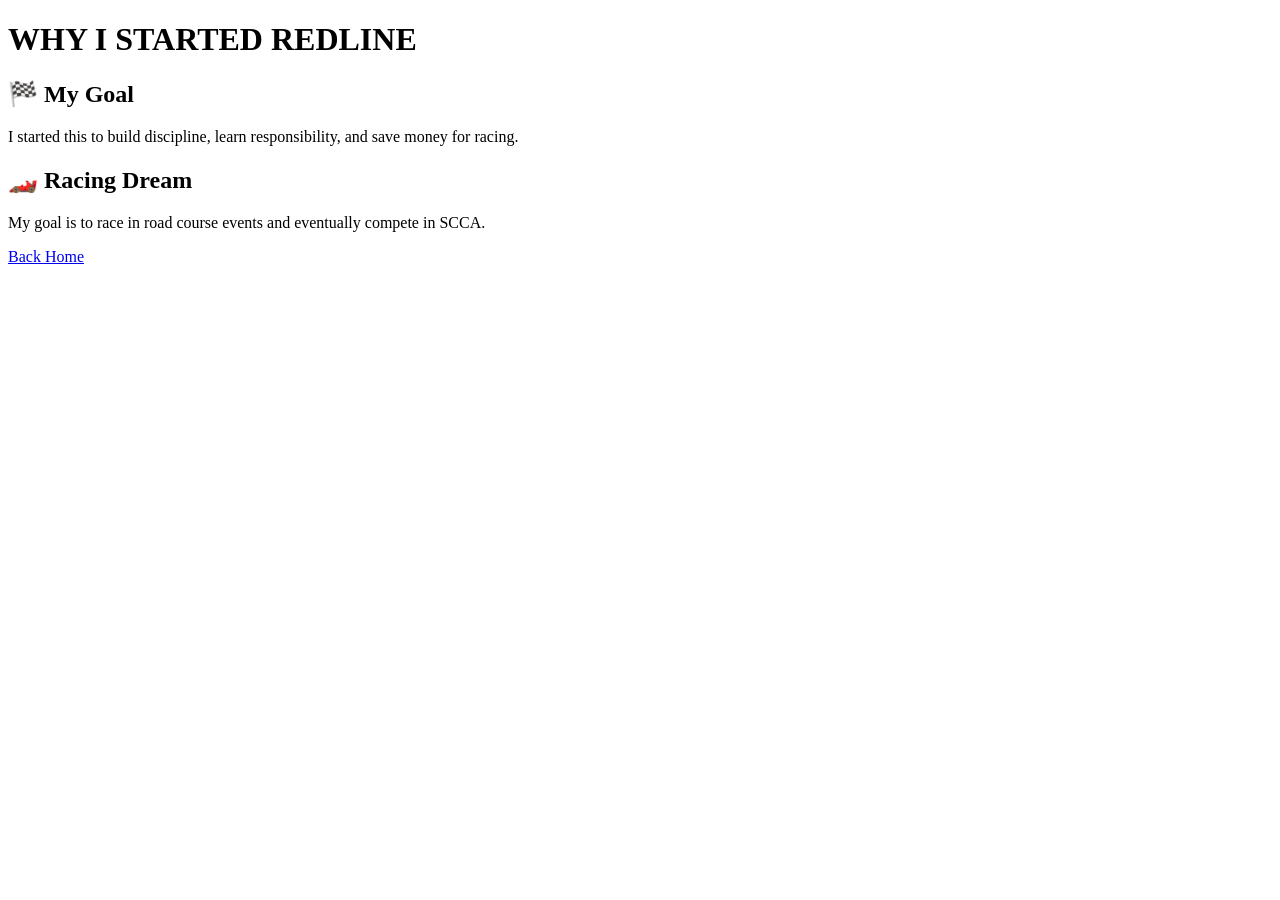
==== about.html @ 25126a33 "Create about.html" ====
<!DOCTYPE html>
<html>
<head>
  <title>Why I Do This</title>
  <link rel="stylesheet" href="style.css">
</head>

<body>

<header>
  <h1>WHY I STARTED REDLINE</h1>
</header>

<div class="container">

  <div class="card">
    <h2>🏁 My Goal</h2>
    <p>
      I started this to build discipline, learn responsibility, and save money for racing.
    </p>
  </div>

  <div class="card">
    <h2>🏎️ Racing Dream</h2>
    <p>
      My goal is to race in road course events and eventually compete in SCCA.
    </p>
  </div>

  <div class="card">
    <a class="btn" href="index.html">Back Home</a>
  </div>

</div>

</body>
</html>
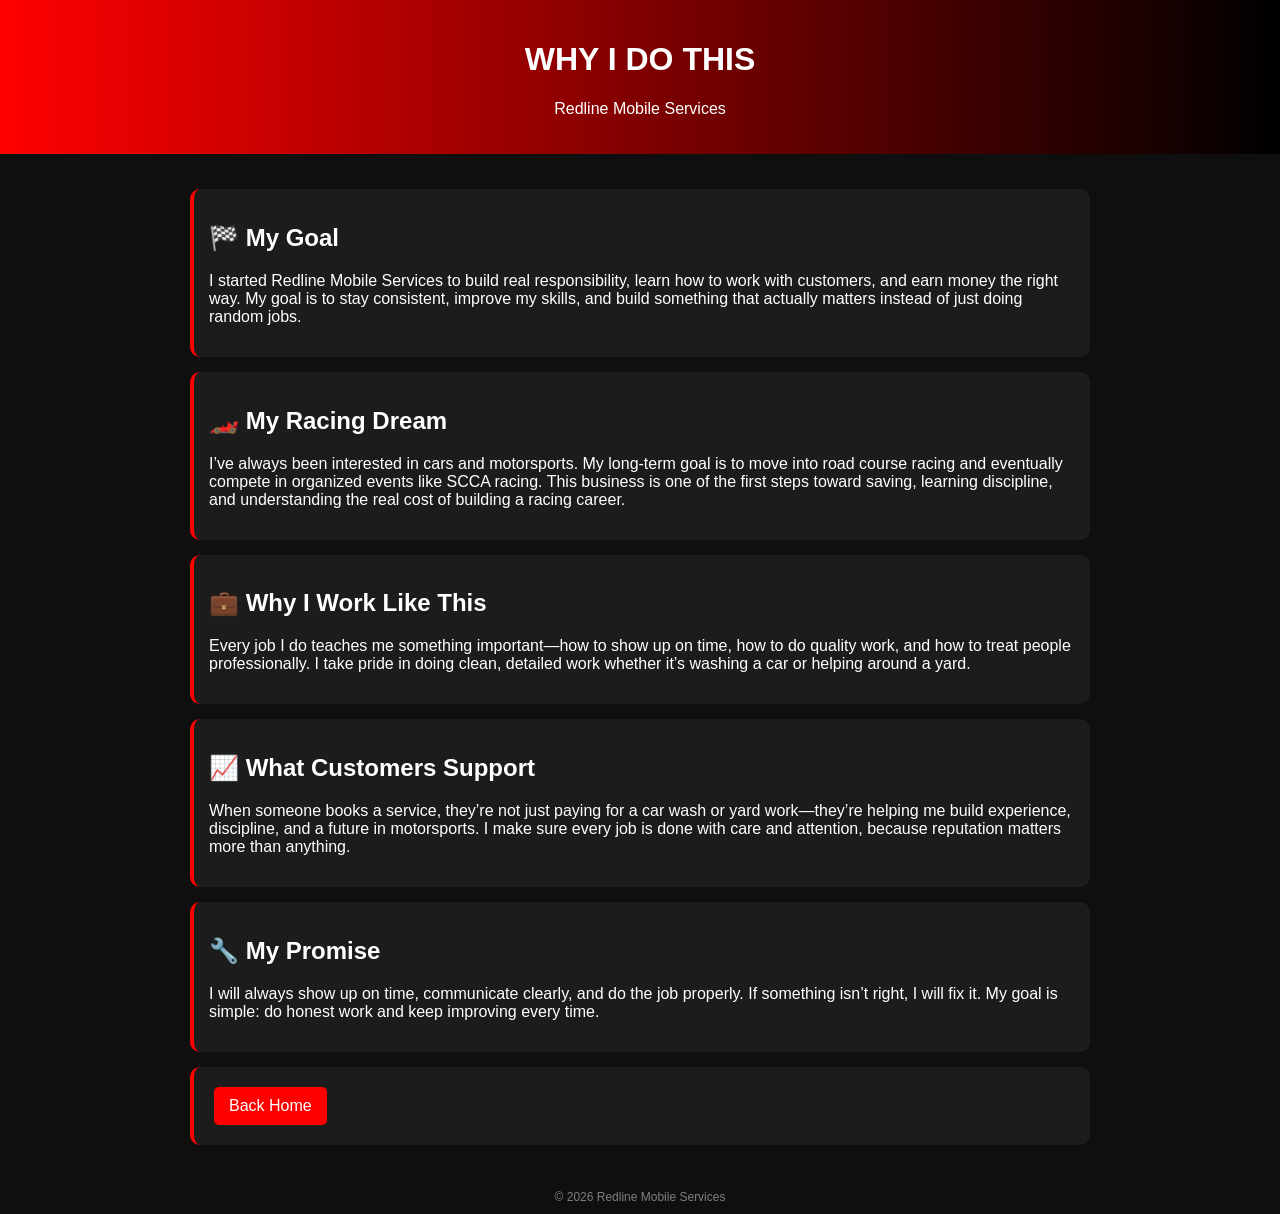
==== commit afd8dd14: "Update about.html" ====
--- a/about.html
+++ b/about.html
@@ -1,14 +1,15 @@
 <!DOCTYPE html>
 <html>
 <head>
-  <title>Why I Do This</title>
+  <title>Why I Do This - Redline Mobile Services</title>
   <link rel="stylesheet" href="style.css">
 </head>
 
 <body>
 
 <header>
-  <h1>WHY I STARTED REDLINE</h1>
+  <h1>WHY I DO THIS</h1>
+  <p>Redline Mobile Services</p>
 </header>
 
 <div class="container">
@@ -16,14 +17,40 @@
   <div class="card">
     <h2>🏁 My Goal</h2>
     <p>
-      I started this to build discipline, learn responsibility, and save money for racing.
+      I started Redline Mobile Services to build real responsibility, learn how to work with customers, and earn money the right way.
+      My goal is to stay consistent, improve my skills, and build something that actually matters instead of just doing random jobs.
     </p>
   </div>
 
   <div class="card">
-    <h2>🏎️ Racing Dream</h2>
+    <h2>🏎️ My Racing Dream</h2>
     <p>
-      My goal is to race in road course events and eventually compete in SCCA.
+      I’ve always been interested in cars and motorsports. My long-term goal is to move into road course racing and eventually compete in organized events like SCCA racing.
+      This business is one of the first steps toward saving, learning discipline, and understanding the real cost of building a racing career.
+    </p>
+  </div>
+
+  <div class="card">
+    <h2>💼 Why I Work Like This</h2>
+    <p>
+      Every job I do teaches me something important—how to show up on time, how to do quality work, and how to treat people professionally.
+      I take pride in doing clean, detailed work whether it’s washing a car or helping around a yard.
+    </p>
+  </div>
+
+  <div class="card">
+    <h2>📈 What Customers Support</h2>
+    <p>
+      When someone books a service, they’re not just paying for a car wash or yard work—they’re helping me build experience, discipline, and a future in motorsports.
+      I make sure every job is done with care and attention, because reputation matters more than anything.
+    </p>
+  </div>
+
+  <div class="card">
+    <h2>🔧 My Promise</h2>
+    <p>
+      I will always show up on time, communicate clearly, and do the job properly. If something isn’t right, I will fix it.
+      My goal is simple: do honest work and keep improving every time.
     </p>
   </div>
 
@@ -33,5 +60,9 @@
 
 </div>
 
+<footer>
+  © 2026 Redline Mobile Services
+</footer>
+
 </body>
 </html>
--- a/style.css
+++ b/style.css
@@ -0,0 +1,65 @@
+body {
+  margin: 0;
+  font-family: Arial;
+  background: #0f0f0f;
+  color: white;
+}
+
+header {
+  background: linear-gradient(90deg, red, black);
+  padding: 20px;
+  text-align: center;
+}
+
+.container {
+  max-width: 900px;
+  margin: auto;
+  padding: 20px;
+}
+
+.card {
+  background: #1c1c1c;
+  padding: 15px;
+  margin: 15px 0;
+  border-radius: 10px;
+  border-left: 4px solid red;
+}
+
+input, textarea {
+  width: 100%;
+  padding: 10px;
+  margin: 8px 0;
+  border: none;
+  border-radius: 5px;
+}
+
+button {
+  width: 100%;
+  padding: 10px;
+  background: red;
+  color: white;
+  border: none;
+  border-radius: 5px;
+  cursor: pointer;
+}
+
+button:hover {
+  background: darkred;
+}
+
+.btn {
+  display: inline-block;
+  padding: 10px 15px;
+  margin: 5px;
+  background: red;
+  color: white;
+  text-decoration: none;
+  border-radius: 5px;
+}
+
+footer {
+  text-align: center;
+  padding: 10px;
+  font-size: 12px;
+  color: gray;
+}
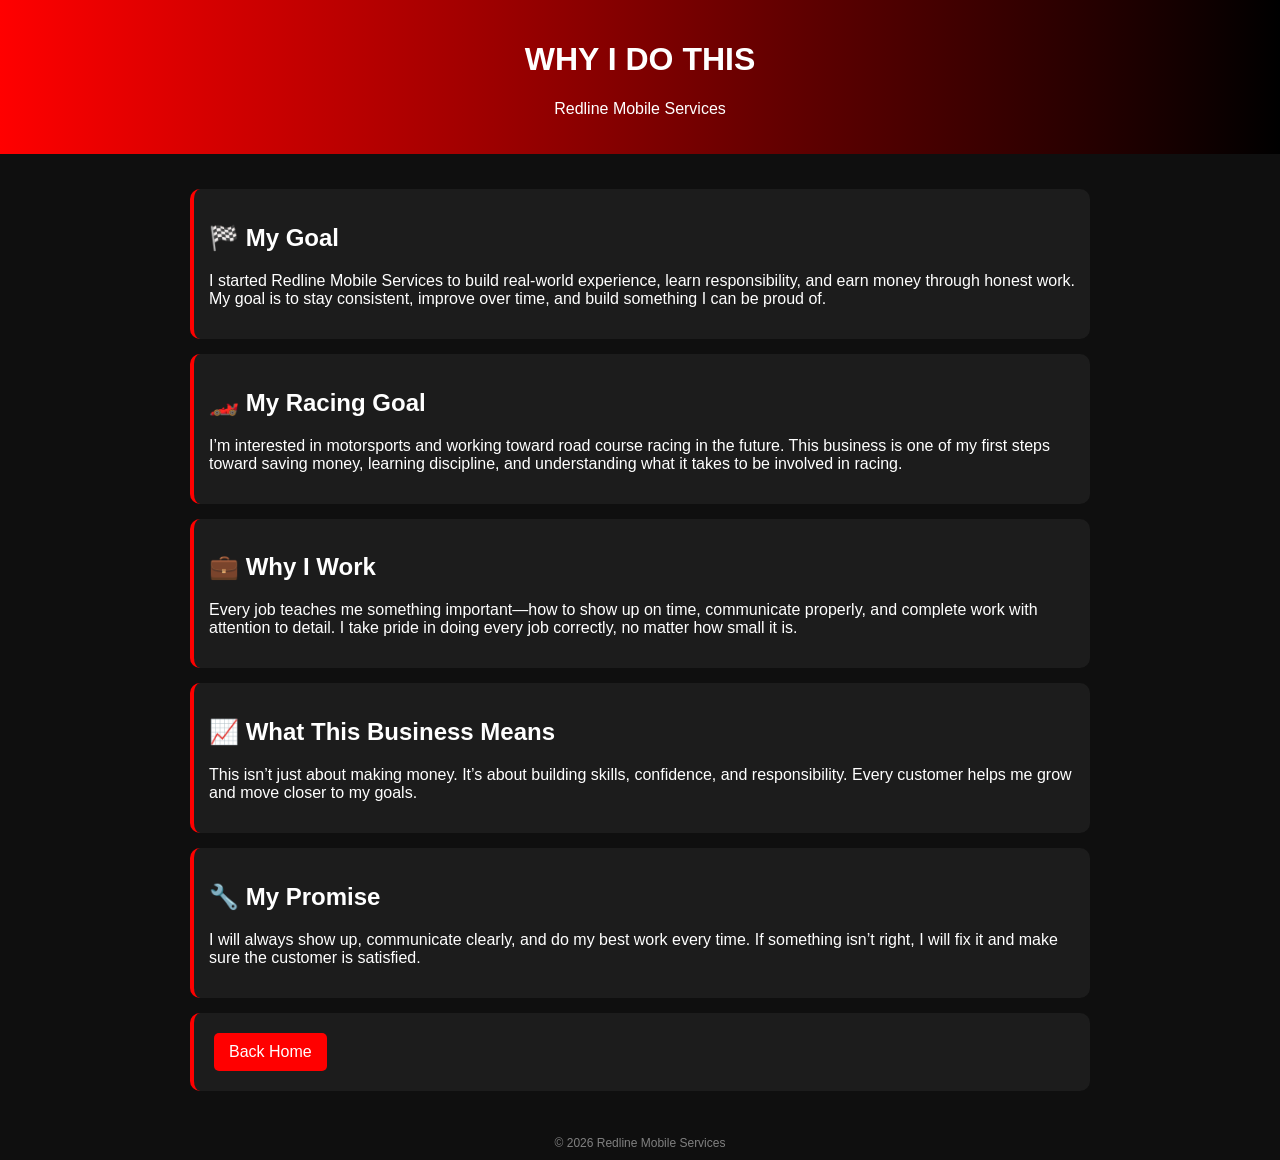
==== commit 4a591065: "Update about.html" ====
--- a/about.html
+++ b/about.html
@@ -17,40 +17,40 @@
   <div class="card">
     <h2>🏁 My Goal</h2>
     <p>
-      I started Redline Mobile Services to build real responsibility, learn how to work with customers, and earn money the right way.
-      My goal is to stay consistent, improve my skills, and build something that actually matters instead of just doing random jobs.
+      I started Redline Mobile Services to build real-world experience, learn responsibility, and earn money through honest work.
+      My goal is to stay consistent, improve over time, and build something I can be proud of.
     </p>
   </div>
 
   <div class="card">
-    <h2>🏎️ My Racing Dream</h2>
+    <h2>🏎️ My Racing Goal</h2>
     <p>
-      I’ve always been interested in cars and motorsports. My long-term goal is to move into road course racing and eventually compete in organized events like SCCA racing.
-      This business is one of the first steps toward saving, learning discipline, and understanding the real cost of building a racing career.
+      I’m interested in motorsports and working toward road course racing in the future.
+      This business is one of my first steps toward saving money, learning discipline, and understanding what it takes to be involved in racing.
     </p>
   </div>
 
   <div class="card">
-    <h2>💼 Why I Work Like This</h2>
+    <h2>💼 Why I Work</h2>
     <p>
-      Every job I do teaches me something important—how to show up on time, how to do quality work, and how to treat people professionally.
-      I take pride in doing clean, detailed work whether it’s washing a car or helping around a yard.
+      Every job teaches me something important—how to show up on time, communicate properly, and complete work with attention to detail.
+      I take pride in doing every job correctly, no matter how small it is.
     </p>
   </div>
 
   <div class="card">
-    <h2>📈 What Customers Support</h2>
+    <h2>📈 What This Business Means</h2>
     <p>
-      When someone books a service, they’re not just paying for a car wash or yard work—they’re helping me build experience, discipline, and a future in motorsports.
-      I make sure every job is done with care and attention, because reputation matters more than anything.
+      This isn’t just about making money. It’s about building skills, confidence, and responsibility.
+      Every customer helps me grow and move closer to my goals.
     </p>
   </div>
 
   <div class="card">
     <h2>🔧 My Promise</h2>
     <p>
-      I will always show up on time, communicate clearly, and do the job properly. If something isn’t right, I will fix it.
-      My goal is simple: do honest work and keep improving every time.
+      I will always show up, communicate clearly, and do my best work every time.
+      If something isn’t right, I will fix it and make sure the customer is satisfied.
     </p>
   </div>
 
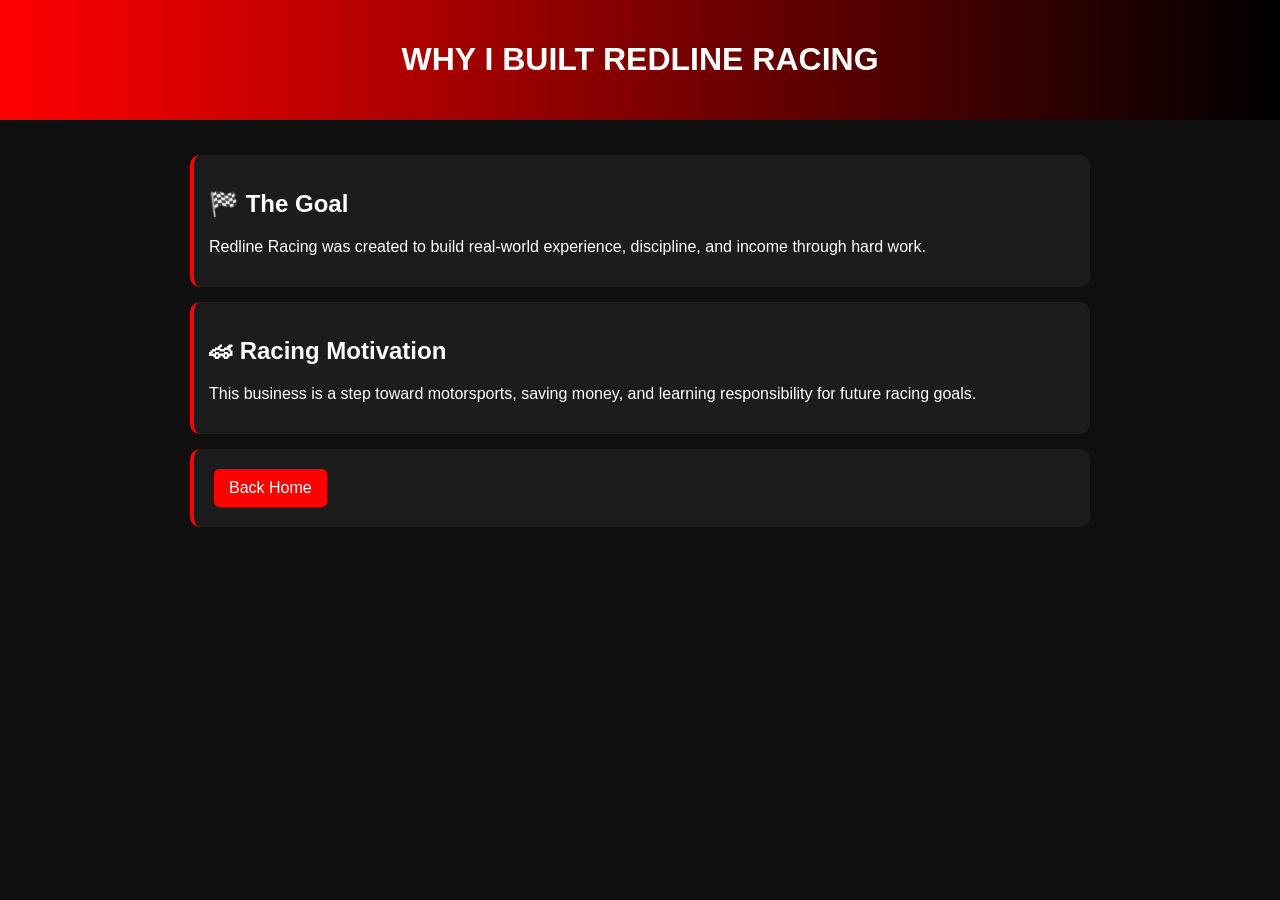
==== commit 6b2b8648: "Update about.html" ====
--- a/about.html
+++ b/about.html
@@ -1,56 +1,29 @@
 <!DOCTYPE html>
 <html>
 <head>
-  <title>Why I Do This - Redline Mobile Services</title>
+  <title>About - Redline Racing</title>
   <link rel="stylesheet" href="style.css">
 </head>
 
 <body>
 
 <header>
-  <h1>WHY I DO THIS</h1>
-  <p>Redline Mobile Services</p>
+  <h1>WHY I BUILT REDLINE RACING</h1>
 </header>
 
 <div class="container">
 
   <div class="card">
-    <h2>🏁 My Goal</h2>
+    <h2>🏁 The Goal</h2>
     <p>
-      I started Redline Mobile Services to build real-world experience, learn responsibility, and earn money through honest work.
-      My goal is to stay consistent, improve over time, and build something I can be proud of.
+      Redline Racing was created to build real-world experience, discipline, and income through hard work.
     </p>
   </div>
 
   <div class="card">
-    <h2>🏎️ My Racing Goal</h2>
+    <h2>🏎 Racing Motivation</h2>
     <p>
-      I’m interested in motorsports and working toward road course racing in the future.
-      This business is one of my first steps toward saving money, learning discipline, and understanding what it takes to be involved in racing.
-    </p>
-  </div>
-
-  <div class="card">
-    <h2>💼 Why I Work</h2>
-    <p>
-      Every job teaches me something important—how to show up on time, communicate properly, and complete work with attention to detail.
-      I take pride in doing every job correctly, no matter how small it is.
-    </p>
-  </div>
-
-  <div class="card">
-    <h2>📈 What This Business Means</h2>
-    <p>
-      This isn’t just about making money. It’s about building skills, confidence, and responsibility.
-      Every customer helps me grow and move closer to my goals.
-    </p>
-  </div>
-
-  <div class="card">
-    <h2>🔧 My Promise</h2>
-    <p>
-      I will always show up, communicate clearly, and do my best work every time.
-      If something isn’t right, I will fix it and make sure the customer is satisfied.
+      This business is a step toward motorsports, saving money, and learning responsibility for future racing goals.
     </p>
   </div>
 
@@ -60,9 +33,5 @@
 
 </div>
 
-<footer>
-  © 2026 Redline Mobile Services
-</footer>
-
 </body>
 </html>
